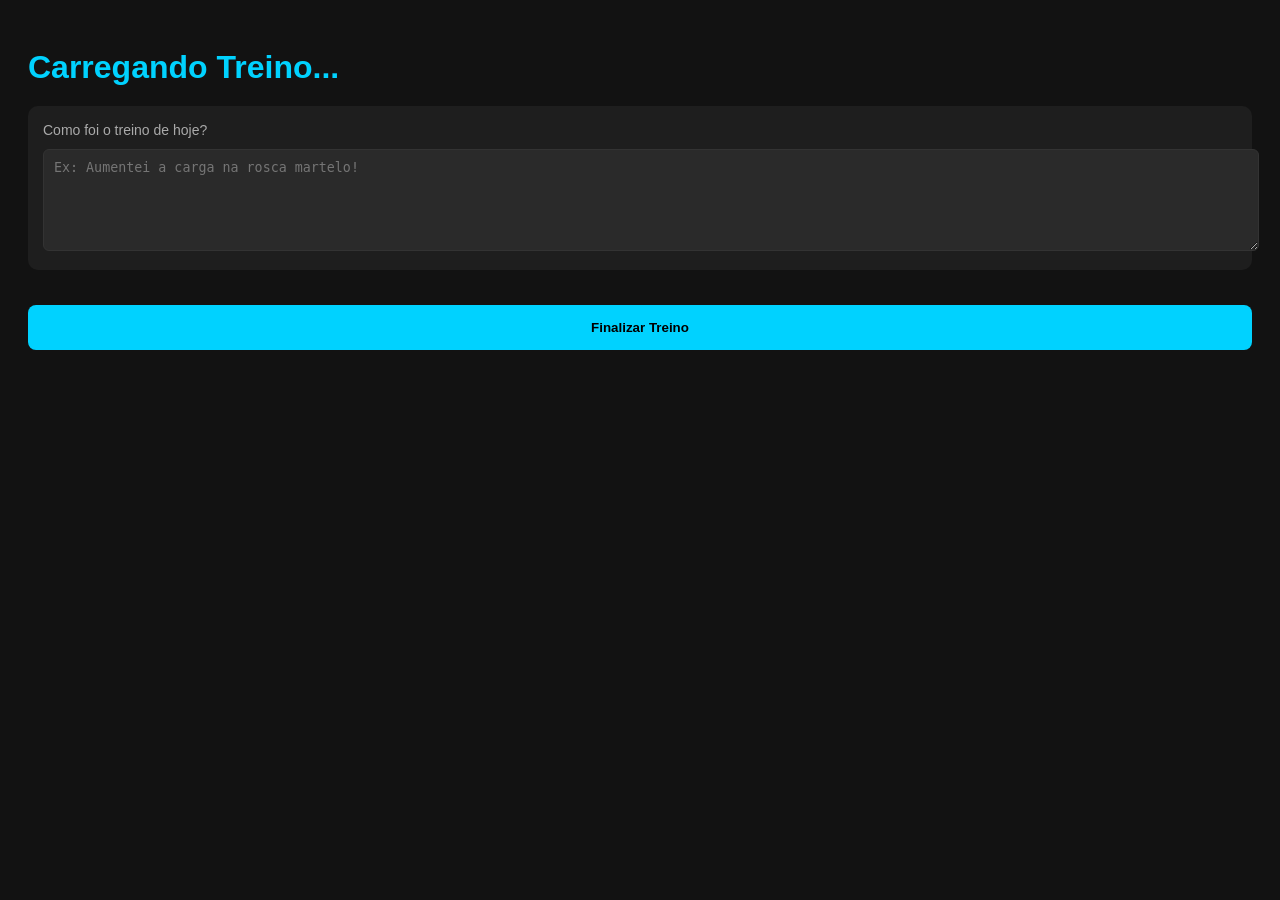
==== src/main/resources/FitFlow app/treino.html @ 7aee1b5c "ㅤㅤㅤ" ====
<!DOCTYPE html>
<html lang="pt-BR">
<head>
    <meta charset="UTF-8">
    <meta name="viewport" content="width=device-width, initial-scale=1.0">
    <title>FitFlow - Treino</title>
    <style>
        body { background-color: #121212; color: #fff; font-family: sans-serif; padding: 20px; }
        h1 { color: #00d2ff; margin-bottom: 10px; }
        .card { background: #1e1e1e; padding: 15px; border-radius: 10px; margin-bottom: 15px; }
        .exercicio-nome { font-size: 18px; font-weight: bold; margin-bottom: 10px; }
        .serie-box { display: flex; justify-content: space-between; padding: 5px 0; border-bottom: 1px solid #333; }
        .btn-finalizar { width: 100%; padding: 15px; background: #00d2ff; border: none; border-radius: 8px; font-weight: bold; cursor: pointer; margin-top: 20px; }
    </style>
</head>
<body>

    <h1 id="tituloTreino">Carregando Treino...</h1>
    <div id="listaExercicios"></div>
    <div class="card" style="margin-top: 20px;">
        <label style="color: #aaa; font-size: 14px;">Como foi o treino de hoje?</label>
        <textarea id="comentarioAluno" style="width: 100%; height: 80px; background: #2a2a2a; border: 1px solid #333; color: #fff; border-radius: 6px; margin-top: 10px; padding: 10px;" placeholder="Ex: Aumentei a carga na rosca martelo!"></textarea>
    </div>
    <button class="btn-finalizar" onclick="finalizarTreino()">Finalizar Treino</button>

    <script>
        const alunoId = localStorage.getItem('fitflow_aluno_id');
        const comentario = document.getElementById('comentarioAluno').value;
        
        // Aqui você garante que o campo está sendo enviado
        const dados = {
            alunoId: parseInt(alunoId),
            treinoId: 1, // Certifique-se de pegar o ID do treino dinamicamente
            comentario: comentario || "Treino concluído."
        };

        // Carrega o treino assim que a página abre
        fetch(`http://localhost:8081/api/ficha?alunoId=${alunoId}`)
            .then(res => res.json())
            .then(data => {
                document.getElementById('tituloTreino').textContent = data.nomeTreino;
                const lista = document.getElementById('listaExercicios');
                
                data.exercicios.forEach(ex => {
                    let seriesHtml = ex.series.map(s => 
                        `<div class="serie-box">
                            <span>Série ${s.serie}</span>
                            <span>${s.reps} reps - ${s.carga}kg</span>
                        </div>`
                    ).join('');

                    lista.innerHTML += `
                        <div class="card">
                            <div class="exercicio-nome">${ex.nomeExercicio}</div>
                            ${seriesHtml}
                            <div style="font-size: 12px; color: #888; margin-top: 10px;">Descanso: ${ex.descanso}s</div>
                        </div>
                    `;
                });
            });

        async function finalizarTreino() {
            const alunoId = localStorage.getItem('fitflow_aluno_id');
            // Nota: Precisamos passar o ID do treino. 
            // Dica: Adicione um atributo 'data-treino-id' na sua h1 ou guarde no localStorage quando carregar a ficha
            const treinoId = 1; // Substitua pelo ID real do treino vindo do seu JSON

            const dados = {
                alunoId: parseInt(alunoId),
                treinoId: treinoId,
                comentario: "Treino concluído com sucesso pelo app!"
            };

            const btn = document.querySelector('.btn-finalizar');
            btn.textContent = "Salvando...";

            try {
                const resposta = await fetch('http://localhost:8081/api/treino/finalizar', {
                    method: 'POST',
                    headers: { 'Content-Type': 'application/json' },
                    body: JSON.stringify(dados)
                });

                if (resposta.ok) {
                    alert("Parabéns! Treino registrado no sistema.");
                    window.location.href = "index.html"; // Volta pro login
                } else {
                    alert("Erro ao salvar treino.");
                }
            } catch (error) {
                alert("Erro de conexão!");
            }
        }
    </script>
</body>
</html>
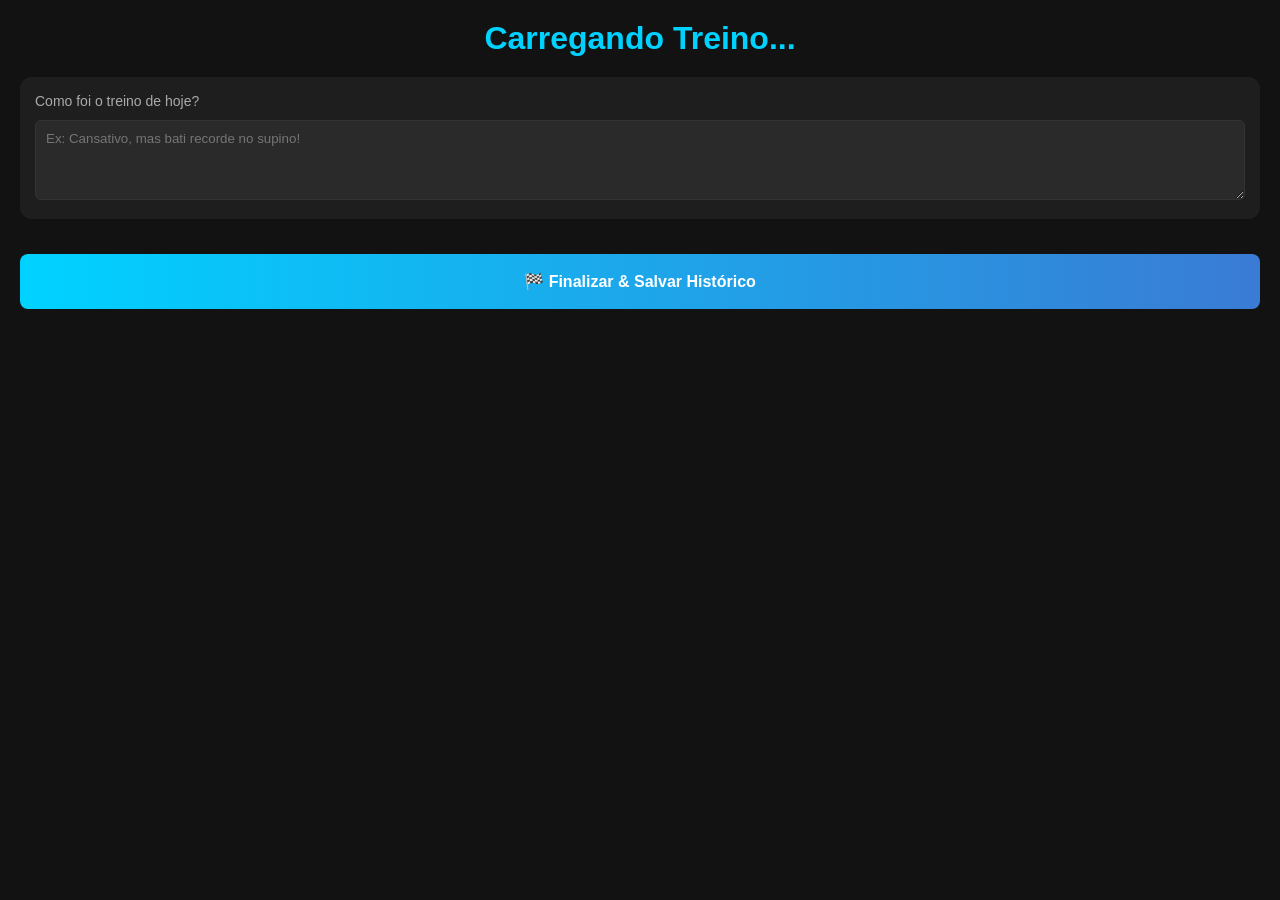
==== commit 26234684: "ㅤㅤㅤ" ====
--- a/src/main/resources/FitFlow app/treino.html
+++ b/src/main/resources/FitFlow app/treino.html
@@ -3,76 +3,235 @@
 <head>
     <meta charset="UTF-8">
     <meta name="viewport" content="width=device-width, initial-scale=1.0">
-    <title>FitFlow - Treino</title>
+    <title>FitFlow - Modo Treino</title>
     <style>
-        body { background-color: #121212; color: #fff; font-family: sans-serif; padding: 20px; }
-        h1 { color: #00d2ff; margin-bottom: 10px; }
-        .card { background: #1e1e1e; padding: 15px; border-radius: 10px; margin-bottom: 15px; }
-        .exercicio-nome { font-size: 18px; font-weight: bold; margin-bottom: 10px; }
-        .serie-box { display: flex; justify-content: space-between; padding: 5px 0; border-bottom: 1px solid #333; }
-        .btn-finalizar { width: 100%; padding: 15px; background: #00d2ff; border: none; border-radius: 8px; font-weight: bold; cursor: pointer; margin-top: 20px; }
+        * { box-sizing: border-box; margin: 0; padding: 0; font-family: 'Segoe UI', Tahoma, Geneva, Verdana, sans-serif; }
+        body { background-color: #121212; color: #fff; padding: 20px; }
+        h1 { color: #00d2ff; margin-bottom: 20px; text-align: center; }
+        
+        /* TELA DE LISTA */
+        .card { background: #1e1e1e; padding: 15px; border-radius: 12px; margin-bottom: 15px; border-left: 4px solid #333; transition: 0.3s; }
+        .card.concluido { border-left: 4px solid #27ae60; opacity: 0.7; }
+        .exercicio-nome { font-size: 18px; font-weight: bold; margin-bottom: 8px; }
+        .btn-play { width: 100%; padding: 12px; background: #333; color: #00d2ff; border: 1px solid #00d2ff; border-radius: 6px; font-weight: bold; cursor: pointer; margin-top: 10px; }
+        
+        /* TELA DE EXECUÇÃO (MODO FOCO) */
+        #tela-foco { display: none; position: fixed; top: 0; left: 0; width: 100%; height: 100%; background: #0a0a0a; z-index: 100; padding: 30px 20px; text-align: center; }
+        #foco-nome { font-size: 26px; color: #00d2ff; margin-bottom: 10px; }
+        #foco-serie { font-size: 16px; color: #aaa; margin-bottom: 30px; }
+        #cronometro { font-size: 70px; font-weight: bold; margin: 30px 0; color: #fff; font-variant-numeric: tabular-nums; }
+        
+        /* BOTÕES DO CRONÔMETRO */
+        .btn-acao { width: 80%; padding: 20px; border-radius: 50px; font-size: 20px; font-weight: bold; border: none; cursor: pointer; color: white; transition: 0.3s; margin-bottom: 20px; }
+        .btn-iniciar { background: #27ae60; box-shadow: 0 4px 15px rgba(39, 174, 96, 0.4); }
+        .btn-parar { background: #e74c3c; box-shadow: 0 4px 15px rgba(231, 76, 60, 0.4); }
+        .btn-proximo { background: #f39c12; box-shadow: 0 4px 15px rgba(243, 156, 18, 0.4); }
+        
+        /* ÁREA DE DESCANSO E CARGA */
+        #area-input { display: none; background: #1e1e1e; padding: 20px; border-radius: 12px; margin-top: 20px; }
+        .input-carga { width: 80px; padding: 10px; font-size: 18px; text-align: center; border-radius: 6px; border: 1px solid #00d2ff; background: #121212; color: #fff; margin: 10px 0; }
+        
+        .btn-finalizar-geral { width: 100%; padding: 18px; background: linear-gradient(90deg, #00d2ff 0%, #3a7bd5 100%); border: none; border-radius: 8px; font-weight: bold; font-size: 16px; cursor: pointer; margin-top: 20px; color: white;}
     </style>
 </head>
 <body>
 
-    <h1 id="tituloTreino">Carregando Treino...</h1>
-    <div id="listaExercicios"></div>
-    <div class="card" style="margin-top: 20px;">
-        <label style="color: #aaa; font-size: 14px;">Como foi o treino de hoje?</label>
-        <textarea id="comentarioAluno" style="width: 100%; height: 80px; background: #2a2a2a; border: 1px solid #333; color: #fff; border-radius: 6px; margin-top: 10px; padding: 10px;" placeholder="Ex: Aumentei a carga na rosca martelo!"></textarea>
+    <div id="tela-lista">
+        <h1 id="tituloTreino">Carregando Treino...</h1>
+        <div id="listaExercicios"></div>
+        
+        <div class="card" style="margin-top: 20px; border-left: none;">
+            <label style="color: #aaa; font-size: 14px;">Como foi o treino de hoje?</label>
+            <textarea id="comentarioAluno" style="width: 100%; height: 80px; background: #2a2a2a; border: 1px solid #333; color: #fff; border-radius: 6px; margin-top: 10px; padding: 10px;" placeholder="Ex: Cansativo, mas bati recorde no supino!"></textarea>
+        </div>
+        
+        <button class="btn-finalizar-geral" onclick="finalizarTreinoCompleto()">🏁 Finalizar & Salvar Histórico</button>
     </div>
-    <button class="btn-finalizar" onclick="finalizarTreino()">Finalizar Treino</button>
+
+    <div id="tela-foco">
+        <h2 id="foco-nome">Nome do Exercício</h2>
+        <div id="foco-serie">Série 1 de 3 | Meta: 12 reps - 20kg</div>
+        
+        <div id="cronometro">00:00</div>
+        <div id="mensagem-status" style="color: #aaa; margin-bottom: 20px;">Preparado?</div>
+
+        <button id="btn-acao" class="btn-acao btn-iniciar" onclick="acaoCronometro()">▶ Iniciar Série</button>
+
+        <div id="area-input">
+            <h3 style="color: #fff; font-size: 16px;">Descanso correndo... Carga utilizada:</h3>
+            <div style="display: flex; justify-content: center; align-items: center; gap: 10px;">
+                <input type="number" id="carga-usada" class="input-carga"> <span style="color:#aaa;">kg</span>
+            </div>
+            <p style="font-size: 12px; color: #777;">(Ajuste se você aumentou ou diminuiu o peso planejado)</p>
+        </div>
+    </div>
 
     <script>
+        // VARIÁVEIS GLOBAIS
         const alunoId = localStorage.getItem('fitflow_aluno_id');
-        const comentario = document.getElementById('comentarioAluno').value;
-        
-        // Aqui você garante que o campo está sendo enviado
-        const dados = {
-            alunoId: parseInt(alunoId),
-            treinoId: 1, // Certifique-se de pegar o ID do treino dinamicamente
-            comentario: comentario || "Treino concluído."
-        };
-
-        // Carrega o treino assim que a página abre
+        let treinoIdAtual = 0;
+        let exerciciosGlobais = [];
+        let historicoRealizado = []; // Guarda o que o aluno realmente fez para mandar pro Java
+        
+        // ESTADO DO CRONÔMETRO
+        let exAtivoIndex = -1;
+        let serieAtual = 1;
+        let timerInterval;
+        let segundos = 0;
+        let estadoTimer = 'PARADO'; // PARADO, TREINANDO, DESCANSANDO
+
+        // 1. BUSCA OS DADOS DA API
         fetch(`http://localhost:8081/api/ficha?alunoId=${alunoId}`)
             .then(res => res.json())
             .then(data => {
                 document.getElementById('tituloTreino').textContent = data.nomeTreino;
-                const lista = document.getElementById('listaExercicios');
-                
-                data.exercicios.forEach(ex => {
-                    let seriesHtml = ex.series.map(s => 
-                        `<div class="serie-box">
-                            <span>Série ${s.serie}</span>
-                            <span>${s.reps} reps - ${s.carga}kg</span>
-                        </div>`
-                    ).join('');
-
-                    lista.innerHTML += `
-                        <div class="card">
-                            <div class="exercicio-nome">${ex.nomeExercicio}</div>
-                            ${seriesHtml}
-                            <div style="font-size: 12px; color: #888; margin-top: 10px;">Descanso: ${ex.descanso}s</div>
-                        </div>
-                    `;
-                });
+                treinoIdAtual = data.idFicha; 
+                exerciciosGlobais = data.exercicios;
+                renderizarLista();
             });
 
-        async function finalizarTreino() {
-            const alunoId = localStorage.getItem('fitflow_aluno_id');
-            // Nota: Precisamos passar o ID do treino. 
-            // Dica: Adicione um atributo 'data-treino-id' na sua h1 ou guarde no localStorage quando carregar a ficha
-            const treinoId = 1; // Substitua pelo ID real do treino vindo do seu JSON
-
+        // 2. DESENHA A LISTA INICIAL
+        function renderizarLista() {
+            const lista = document.getElementById('listaExercicios');
+            lista.innerHTML = '';
+            
+            exerciciosGlobais.forEach((ex, index) => {
+                let concluido = historicoRealizado.find(h => h.itemTreinoId === ex.idItem) ? true : false;
+                
+                lista.innerHTML += `
+                    <div class="card ${concluido ? 'concluido' : ''}" id="card-${index}">
+                        <div class="exercicio-nome">${ex.nomeExercicio} ${concluido ? '✅' : ''}</div>
+                        <div style="color: #aaa; font-size: 13px;">${ex.series.length} séries planejadas | Descanso: ${ex.descanso}s</div>
+                        ${!concluido ? `<button class="btn-play" onclick="abrirModoFoco(${index})">▶ Iniciar Exercício</button>` : ''}
+                    </div>
+                `;
+            });
+        }
+
+        // 3. ABRE A TELA DE FOCO DE UM EXERCÍCIO
+        function abrirModoFoco(index) {
+            exAtivoIndex = index;
+            serieAtual = 1;
+            segundos = 0;
+            estadoTimer = 'PARADO';
+            
+            atualizarTextosFoco();
+            document.getElementById('cronometro').textContent = "00:00";
+            document.getElementById('cronometro').style.color = "#fff";
+            document.getElementById('area-input').style.display = 'none';
+            
+            let btn = document.getElementById('btn-acao');
+            btn.className = "btn-acao btn-iniciar";
+            btn.textContent = "▶ Iniciar Série " + serieAtual;
+
+            document.getElementById('tela-lista').style.display = 'none';
+            document.getElementById('tela-foco').style.display = 'block';
+        }
+
+        function atualizarTextosFoco() {
+            let ex = exerciciosGlobais[exAtivoIndex];
+            let serieInfo = ex.series[serieAtual - 1]; // Pega a série correspondente
+            
+            document.getElementById('foco-nome').textContent = ex.nomeExercicio;
+            document.getElementById('foco-serie').textContent = `Série ${serieAtual} de ${ex.series.length} | Meta: ${serieInfo.reps} reps com ${serieInfo.carga}kg`;
+            
+            // Pré-preenche o input de carga com a carga planejada pelo instrutor
+            document.getElementById('carga-usada').value = serieInfo.carga;
+        }
+
+        // 4. A MÁGICA DO BOTÃO CENTRAL
+        function acaoCronometro() {
+            let ex = exerciciosGlobais[exAtivoIndex];
+            let btn = document.getElementById('btn-acao');
+            let labelStatus = document.getElementById('mensagem-status');
+
+            if (estadoTimer === 'PARADO') {
+                // COMEÇOU A PUXAR FERRO
+                estadoTimer = 'TREINANDO';
+                segundos = 0;
+                labelStatus.textContent = "Em execução... Foco!";
+                document.getElementById('cronometro').style.color = "#fff";
+                
+                btn.className = "btn-acao btn-parar";
+                btn.innerHTML = "⏹ Concluir Série " + serieAtual;
+                
+                timerInterval = setInterval(() => {
+                    segundos++;
+                    atualizarRelogio(segundos);
+                }, 1000);
+
+            } else if (estadoTimer === 'TREINANDO') {
+                // TERMINOU A SÉRIE, COMEÇA O DESCANSO
+                clearInterval(timerInterval);
+                estadoTimer = 'DESCANSANDO';
+                segundos = ex.descanso; // Pega o descanso automático do banco de dados
+                labelStatus.textContent = "Recupere o fôlego!";
+                document.getElementById('cronometro').style.color = "#f39c12";
+                
+                document.getElementById('area-input').style.display = 'block';
+                
+                btn.className = "btn-acao btn-proximo";
+                btn.innerHTML = serieAtual < ex.series.length ? "⏭ Pular Descanso / Próxima" : "✅ Finalizar Exercício";
+                
+                timerInterval = setInterval(() => {
+                    segundos--;
+                    atualizarRelogio(segundos);
+                    if(segundos <= 0) {
+                        clearInterval(timerInterval);
+                        document.getElementById('cronometro').textContent = "PRONTO!";
+                    }
+                }, 1000);
+
+            } else if (estadoTimer === 'DESCANSANDO') {
+                // VAI PARA A PRÓXIMA SÉRIE OU ENCERRA EXERCÍCIO
+                clearInterval(timerInterval);
+                
+                // Antes de pular, salva a carga que ele informou para esta série
+                let cargaInformada = parseFloat(document.getElementById('carga-usada').value);
+
+                if (serieAtual < ex.series.length) {
+                    serieAtual++;
+                    estadoTimer = 'PARADO';
+                    segundos = 0;
+                    document.getElementById('cronometro').textContent = "00:00";
+                    document.getElementById('cronometro').style.color = "#fff";
+                    document.getElementById('area-input').style.display = 'none';
+                    labelStatus.textContent = "Preparado?";
+                    
+                    btn.className = "btn-acao btn-iniciar";
+                    btn.textContent = "▶ Iniciar Série " + serieAtual;
+                    atualizarTextosFoco();
+                } else {
+                    // ACABOU TODAS AS SÉRIES DO EXERCÍCIO
+                    historicoRealizado.push({
+                        itemTreinoId: ex.idItem,
+                        carga: cargaInformada, // Mandamos a carga da última série como registro final
+                        feito: true
+                    });
+                    
+                    document.getElementById('tela-foco').style.display = 'none';
+                    document.getElementById('tela-lista').style.display = 'block';
+                    renderizarLista(); // Re-renderiza para colocar o Check verdinho no card!
+                }
+            }
+        }
+
+        function atualizarRelogio(segs) {
+            let m = Math.floor(Math.abs(segs) / 60).toString().padStart(2, '0');
+            let s = (Math.abs(segs) % 60).toString().padStart(2, '0');
+            document.getElementById('cronometro').textContent = `${m}:${s}`;
+        }
+
+        // 5. MANDA TUDO PRO SERVIDOR (COMO ANTES)
+        async function finalizarTreinoCompleto() {
+            const comentario = document.getElementById('comentarioAluno').value;
+            
             const dados = {
                 alunoId: parseInt(alunoId),
-                treinoId: treinoId,
-                comentario: "Treino concluído com sucesso pelo app!"
+                treinoId: treinoIdAtual, 
+                comentario: comentario || "Treino concluído.",
+                itensRealizados: historicoRealizado // Array que fomos alimentando a cada exercício
             };
-
-            const btn = document.querySelector('.btn-finalizar');
-            btn.textContent = "Salvando...";
 
             try {
                 const resposta = await fetch('http://localhost:8081/api/treino/finalizar', {
@@ -82,10 +241,8 @@
                 });
 
                 if (resposta.ok) {
-                    alert("Parabéns! Treino registrado no sistema.");
-                    window.location.href = "index.html"; // Volta pro login
-                } else {
-                    alert("Erro ao salvar treino.");
+                    alert("Missão Cumprida! Dados salvos na ficha do professor.");
+                    window.location.href = "index.html"; 
                 }
             } catch (error) {
                 alert("Erro de conexão!");
